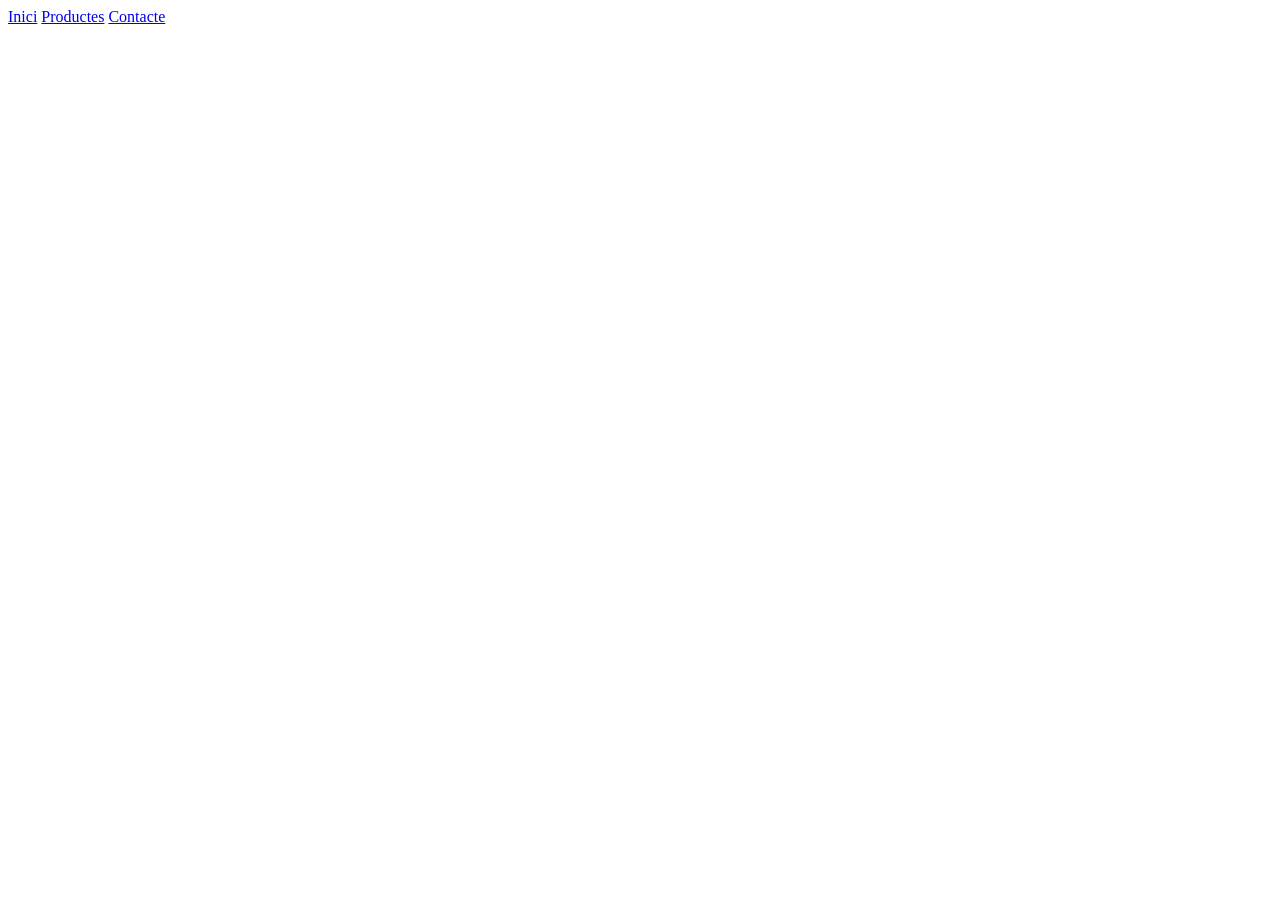
==== index.html @ ae6c6220 "arxius creats + petit avenç index.html" ====
<!DOCTYPE html>
<html xmlns="http://www.w3.org/1999/xhtml" lang="ca"></html>
<head>
    <meta charset="UTF-8">
    <title>Nom Temporal</title>
    <link rel="stylesheet" href="global.css">
</head>
<body>
    <div class="menuPrincipal">
        <a href="index.html">Inici</a>
        <a href="productes.html">Productes</a>
        <a href="contacte.html">Contacte</a>
    </div>
</body>
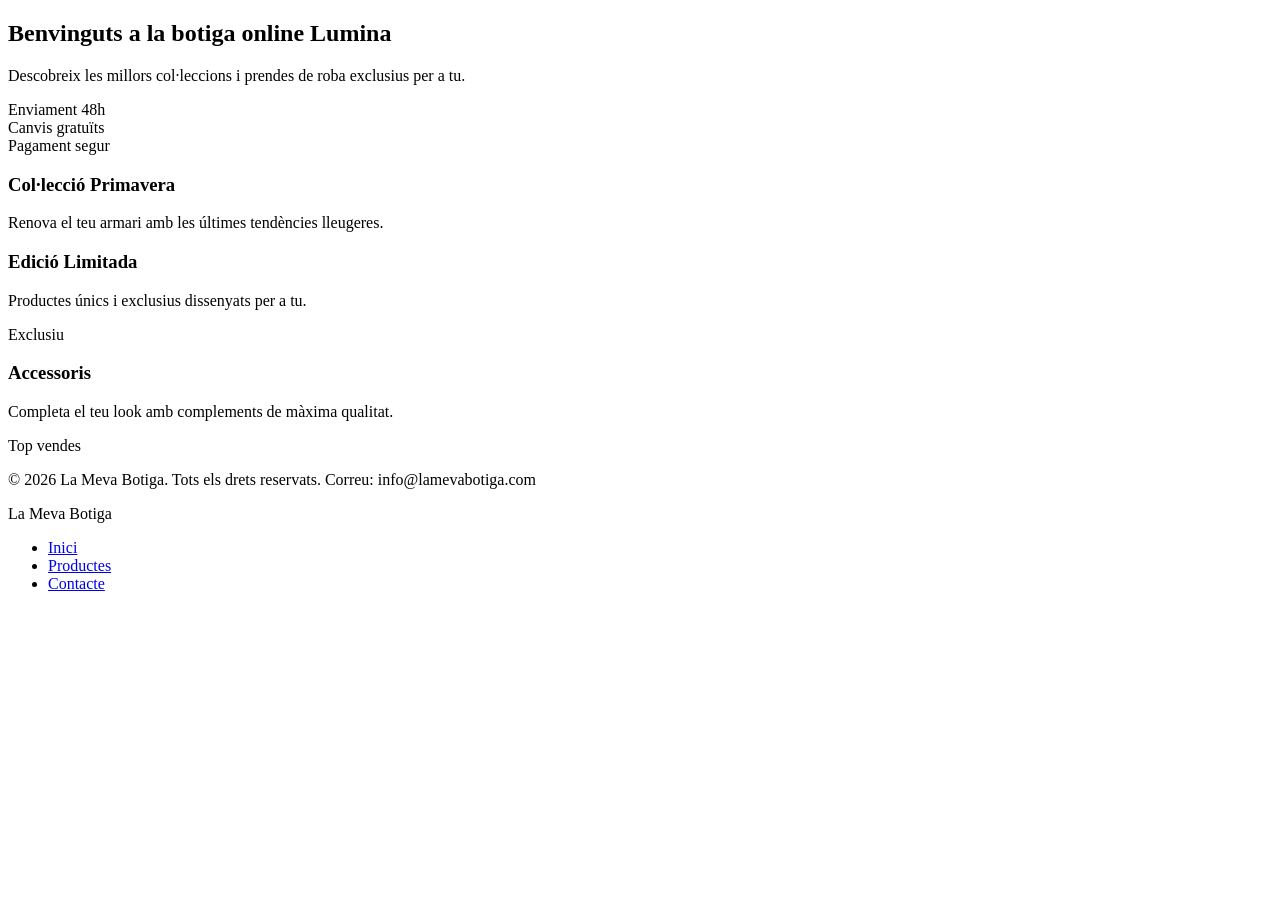
==== commit 50717c13: "index.html acabat + classes per al global.css" ====
--- a/index.html
+++ b/index.html
@@ -1,14 +1,55 @@
 <!DOCTYPE html>
-<html xmlns="http://www.w3.org/1999/xhtml" lang="ca"></html>
+<html lang="ca">
 <head>
     <meta charset="UTF-8">
-    <title>Nom Temporal</title>
+    <title>Inici - Lumina</title>
     <link rel="stylesheet" href="global.css">
 </head>
 <body>
-    <div class="menuPrincipal">
-        <a href="index.html">Inici</a>
-        <a href="productes.html">Productes</a>
-        <a href="contacte.html">Contacte</a>
+
+    <div class="container">
+        <section class="hero">
+            <h1>Benvinguts a la botiga online Lumina</h1>
+            <p>Descobreix les millors col·leccions i prendes de roba exclusius per a tu.</p>
+        </section>
+
+        <section class="benefits">
+            <div>Enviament 48h</div>
+            <div>Canvis gratuïts</div>
+            <div>Pagament segur</div>
+        </section>
+
+        <section class="coleccions">
+            <div class="tarjeta">
+                <h3>Col·lecció Primavera</h3>
+                <p>Renova el teu armari amb les últimes tendències lleugeres.</p>
+            </div>
+            <div class="tarjeta">
+                <h3>Edició Limitada</h3>
+                <p>Productes únics i exclusius dissenyats per a tu.</p>
+                <span>Exclusiu</span>
+            </div>
+            <div class="tarjeta">
+                <h3>Accessoris</h3>
+                <p>Completa el teu look amb complements de màxima qualitat.</p>
+                <span>Top vendes</span>
+            </div>
+        </section>
     </div>
-</body>+
+    <footer>
+        <p>&copy; 2026 La Meva Botiga. Tots els drets reservats. Correu: info@lamevabotiga.com</p>
+        <nav class="menu-fixed">
+        <div class="logo">La Meva Botiga</div>
+        <ul>
+            <li><a href="index.html">Inici</a></li>
+            <li><a href="productes.html">Productes</a></li>
+            <li><a href="contacte.html">Contacte</a></li>
+        </ul>
+    </nav>
+    </footer>
+
+
+
+</body>
+</html>
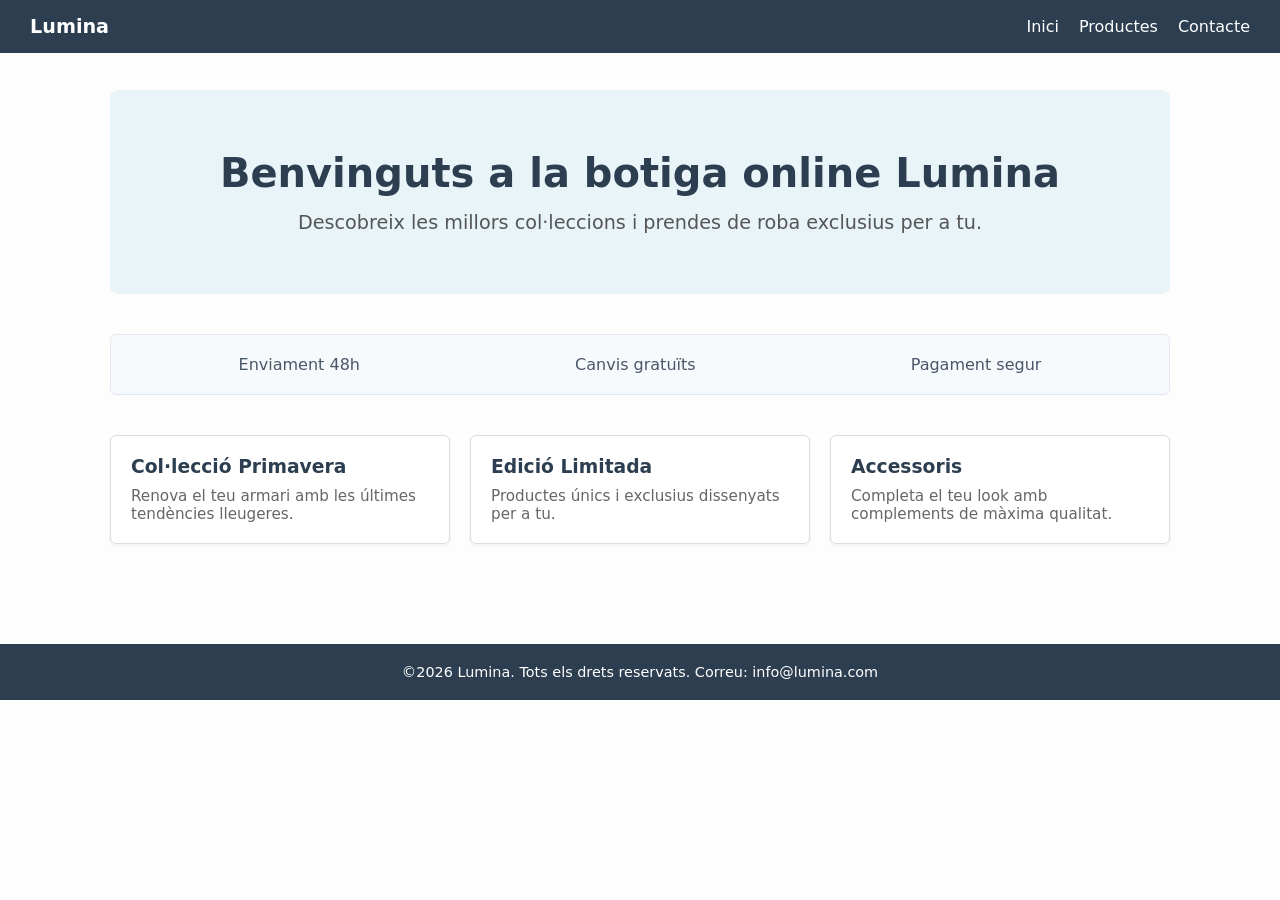
==== commit a06d4d31: "canvis a l'index.html, global.css i contacte.html acabats, falten imatges a productes.html" ====
--- a/index.html
+++ b/index.html
@@ -6,6 +6,15 @@
     <link rel="stylesheet" href="global.css">
 </head>
 <body>
+
+    <nav class="menu-fixed">
+        <div class="logo">Lumina</div>
+        <ul>
+            <li><a href="index.html">Inici</a></li>
+            <li><a href="productes.html">Productes</a></li>
+            <li><a href="contacte.html">Contacte</a></li>
+        </ul>
+    </nav>
 
     <div class="container">
         <section class="hero">
@@ -27,29 +36,17 @@
             <div class="tarjeta">
                 <h3>Edició Limitada</h3>
                 <p>Productes únics i exclusius dissenyats per a tu.</p>
-                <span>Exclusiu</span>
             </div>
             <div class="tarjeta">
                 <h3>Accessoris</h3>
                 <p>Completa el teu look amb complements de màxima qualitat.</p>
-                <span>Top vendes</span>
             </div>
         </section>
     </div>
 
     <footer>
-        <p>&copy; 2026 La Meva Botiga. Tots els drets reservats. Correu: info@lamevabotiga.com</p>
-        <nav class="menu-fixed">
-        <div class="logo">La Meva Botiga</div>
-        <ul>
-            <li><a href="index.html">Inici</a></li>
-            <li><a href="productes.html">Productes</a></li>
-            <li><a href="contacte.html">Contacte</a></li>
-        </ul>
-    </nav>
+        <p>©2026 Lumina. Tots els drets reservats. Correu: info@lumina.com</p>
     </footer>
-
-
 
 </body>
 </html>
--- a/global.css
+++ b/global.css
@@ -0,0 +1,258 @@
+* {
+    box-sizing: border-box;
+    margin: 0;
+    padding: 0;
+}
+
+body {
+    font-family: system-ui, sans-serif;
+    color: #333;
+    background-color: #fdfdfd;
+    margin-top: 70px;
+}
+
+.container {
+    max-width: 1100px;
+    margin: 0 auto;
+    padding: 20px;
+}
+
+.titol-pagina {
+    margin-bottom: 25px;
+    color: #2c3e50;
+}
+
+nav.menu-fixed {
+    position: fixed;
+    top: 0;
+    left: 0;
+    width: 100%;
+    background-color: #2c3e50;
+    color: white;
+    display: flex;
+    justify-content: space-between;
+    align-items: center;
+    padding: 15px 30px;
+    z-index: 1000;
+}
+
+nav.menu-fixed .logo {
+    font-weight: bold;
+    font-size: 1.2rem;
+}
+
+nav.menu-fixed ul {
+    display: flex;
+    list-style: none;
+    gap: 20px;
+}
+
+nav.menu-fixed a {
+    color: white;
+    text-decoration: none;
+    font-weight: 500;
+}
+
+nav.menu-fixed a:hover {
+    text-decoration: underline;
+}
+
+footer {
+    background-color: #2c3e50;
+    color: white;
+    text-align: center;
+    padding: 20px;
+    margin-top: 40px;
+}
+
+footer p {
+    font-size: 0.9rem;
+}
+
+.hero {
+    text-align: center;
+    padding: 60px 20px;
+    background-color: #e8f4f8;
+    border-radius: 8px;
+    margin-bottom: 40px;
+}
+
+.hero h1 {
+    font-size: 2.5rem;
+    margin-bottom: 15px;
+    color: #2c3e50;
+}
+
+.hero p {
+    font-size: 1.2rem;
+    color: #555;
+}
+
+.benefits {
+    display: flex;
+    justify-content: space-around;
+    background-color: #f7fafc;
+    border: 1px solid #e2e8f0;
+    padding: 20px;
+    border-radius: 6px;
+    text-align: center;
+    font-weight: 500;
+    color: #4a5568;
+    margin-bottom: 40px;
+}
+
+.coleccions {
+    display: flex;
+    gap: 20px;
+    margin-bottom: 40px;
+}
+
+.tarjeta {
+    flex: 1;
+    background: white;
+    border: 1px solid #ddd;
+    padding: 20px;
+    border-radius: 6px;
+    box-shadow: 0 2px 4px rgba(0,0,0,0.05);
+}
+
+.tarjeta h3 {
+    margin-bottom: 10px;
+    color: #2c3e50;
+}
+
+.tarjeta p {
+    color: #666;
+    font-size: 0.95rem;
+}
+
+.filtres {
+    margin-bottom: 30px;
+    font-size: 1rem;
+}
+
+.filtres a, .filtres span {
+    display: inline-block;
+    margin-right: 15px;
+    color: #3498db;
+    text-decoration: none;
+    font-weight: 500;
+    cursor: pointer;
+}
+
+.filtres a:hover {
+    text-decoration: underline;
+}
+
+.taula-productes {
+    display: flex;
+    flex-wrap: wrap;
+    gap: 20px;
+    margin-bottom: 40px;
+}
+
+.tarjeta-producte {
+    flex: 1 1 260px;
+    background: white;
+    border: 1px solid #ddd;
+    border-radius: 6px;
+    padding: 15px;
+    display: flex;
+    flex-direction: column;
+    justify-content: space-between;
+}
+
+.tarjeta-producte h3 {
+    font-size: 1.1rem;
+    margin-bottom: 8px;
+    color: #2c3e50;
+}
+
+.preu {
+    font-weight: bold;
+    color: #e74c3c;
+    font-size: 1.1rem;
+    margin-top: 10px;
+}
+
+.contact-layout {
+    display: flex;
+    gap: 40px;
+    margin-bottom: 40px;
+}
+
+.column {
+    flex: 1;
+    background: white;
+    border: 1px solid #ddd;
+    padding: 25px;
+    border-radius: 6px;
+}
+
+.column h2 {
+    font-size: 1.3rem;
+    margin-bottom: 20px;
+    color: #2c3e50;
+}
+
+.form-group {
+    margin-bottom: 15px;
+}
+
+.form-group label {
+    display: block;
+    margin-bottom: 5px;
+    font-weight: 500;
+    color: #4a5568;
+}
+
+.form-group input,
+.form-group textarea {
+    width: 100%;
+    padding: 10px;
+    border: 1px solid #cbd5e0;
+    border-radius: 4px;
+    font-family: inherit;
+}
+
+.form-group textarea {
+    resize: vertical;
+    height: 120px;
+}
+
+button[type="submit"] {
+    background-color: #3498db;
+    color: white;
+    border: none;
+    padding: 10px 20px;
+    font-size: 1rem;
+    font-weight: bold;
+    border-radius: 4px;
+    cursor: pointer;
+}
+
+button[type="submit"]:hover {
+    background-color: #2980b9;
+}
+
+.info-item {
+    margin-bottom: 15px;
+    color: #4a5568;
+}
+
+.info-item strong {
+    color: #2c3e50;
+}
+
+.map-fictici {
+    width: 100%;
+    height: 180px;
+    background-color: #e2e8f0;
+    display: flex;
+    align-items: center;
+    justify-content: center;
+    color: #718096;
+    font-weight: bold;
+    border-radius: 4px;
+    margin-top: 20px;
+}
